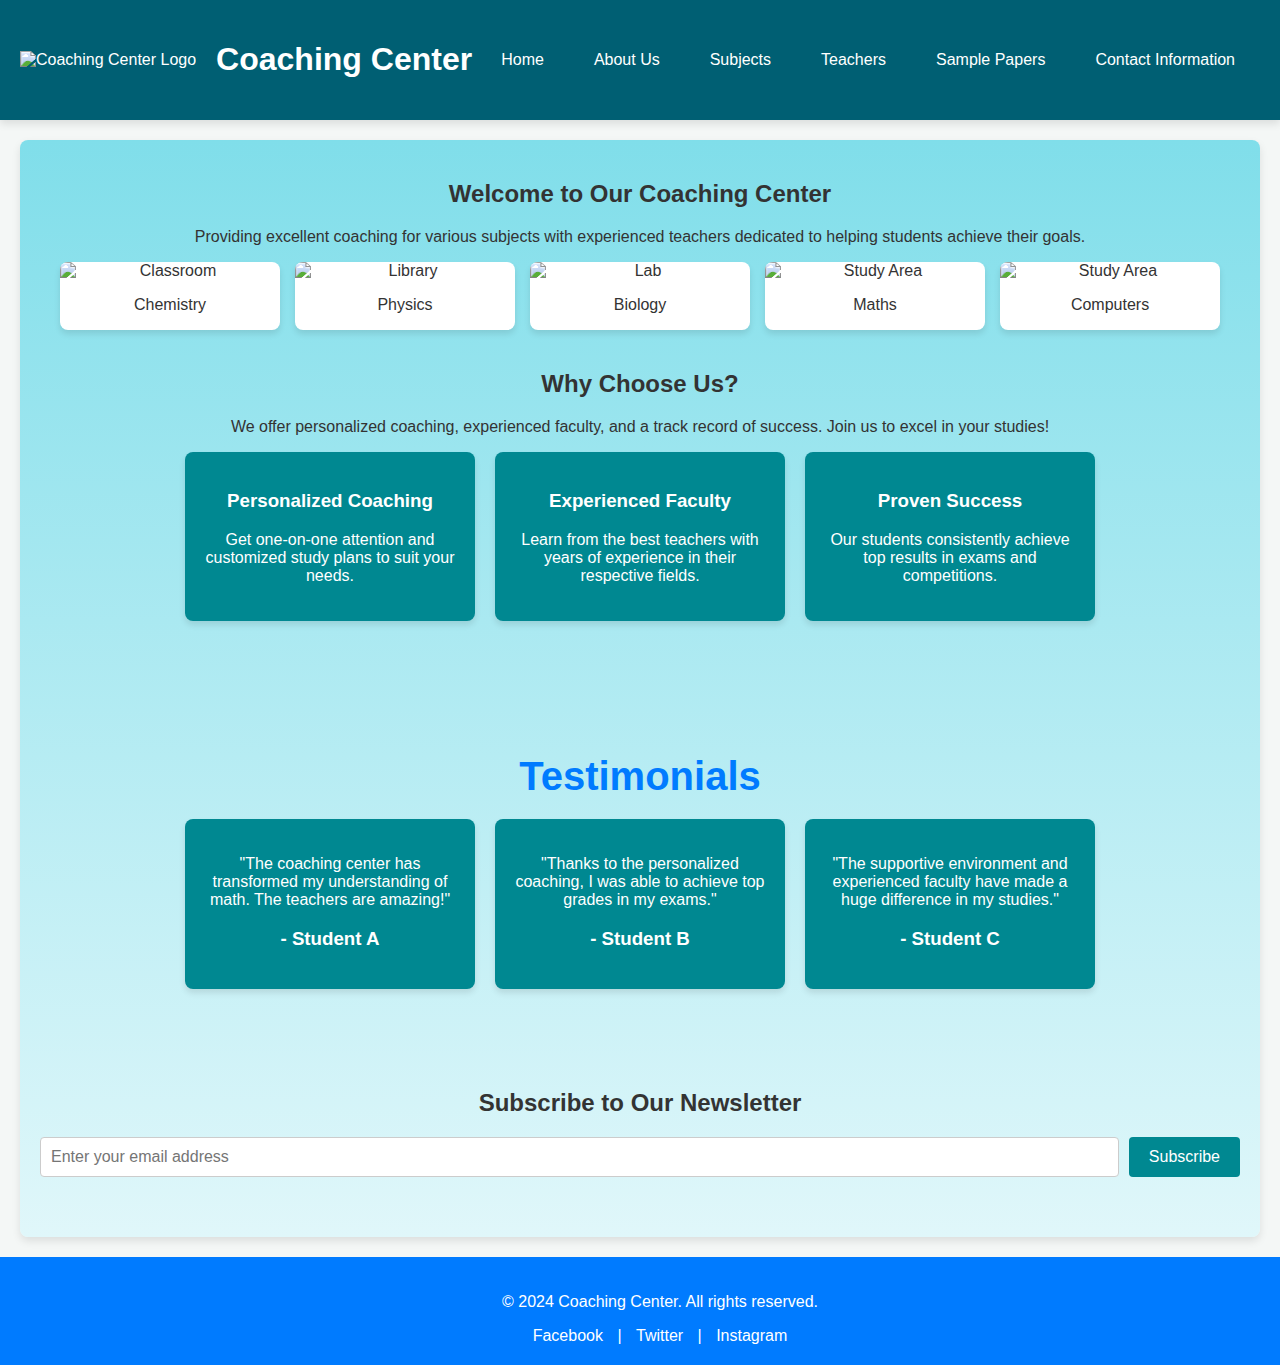
==== index.html @ 5ce4537a "code change added" ====
<!DOCTYPE html>
<html lang="en">
<head>
    <meta charset="UTF-8">
    <meta name="viewport" content="width=device-width, initial-scale=1.0">
    <title>Coaching Center</title>
    <link rel="stylesheet" href="styles.css">
</head>
<body>
    <header>
        <div class="logo">
            <img src="images/logo.png" alt="Coaching Center Logo">
        </div>
        <div class="title">
            <h1>Coaching Center</h1>
        </div>
        <nav>
            <ul class="main-menu">
                <li><a href="index.html">Home</a></li>
                <li><a href="about.html">About Us</a></li>
                <li class="submenu"><a href="subjects.html">Subjects</a></li>
                <li class="submenu">
                    <a href="teachers.html">Teachers</a>
                    <ul>
                        <li><a href="teacher-soma.html">Soma</a></li>
                        <li><a href="teacher-purnendu.html">Purnendu</a></li>
                    </ul>
                </li>
                <li><a href="sample-papers.html">Sample Papers</a></li>
                <li><a href="contact.html">Contact Information</a></li>
            </ul>
        </nav>
    </header>
    <main>
         <section class="hero">
            <h2>Welcome to Our Coaching Center</h2>
            <p>Providing excellent coaching for various subjects with experienced teachers dedicated to helping students achieve their goals.</p>
            <div class="image-gallery">
                <div class="gallery-item">
                    <img src="images/chemistry.jpg" alt="Classroom">
                     <p>Chemistry</p>
                </div>
                <div class="gallery-item">
                    <img src="images/physics.jpg" alt="Library">
                     <p>Physics</p>
                </div>
                <div class="gallery-item">
                    <img src="images/bio.jpg" alt="Lab">
                    <p>Biology</p>
                </div>
                <div class="gallery-item">
                    <img src="images/maths.jpg" alt="Study Area">
                     <p>Maths</p>
                </div>
				<div class="gallery-item">
                    <img src="images/maths.jpg" alt="Study Area">
                     <p>Computers</p>
                </div>
            </div>
        </section>
        <section class="content">
            <h2>Why Choose Us?</h2>
            <p>We offer personalized coaching, experienced faculty, and a track record of success. Join us to excel in your studies!</p>
            <div class="cards">
                <div class="card">
                    <h3>Personalized Coaching</h3>
                    <p>Get one-on-one attention and customized study plans to suit your needs.</p>
                </div>
                <div class="card">
                    <h3>Experienced Faculty</h3>
                    <p>Learn from the best teachers with years of experience in their respective fields.</p>
                </div>
                <div class="card">
                    <h3>Proven Success</h3>
                    <p>Our students consistently achieve top results in exams and competitions.</p>
                </div>
            </div>
        </section>
        <section class="testimonials">
            <h2>Testimonials</h2>
            <div class="testimonial-cards">
                <div class="testimonial-card">
                    <p>"The coaching center has transformed my understanding of math. The teachers are amazing!"</p>
                    <h3>- Student A</h3>
                </div>
                <div class="testimonial-card">
                    <p>"Thanks to the personalized coaching, I was able to achieve top grades in my exams."</p>
                    <h3>- Student B</h3>
                </div>
                <div class="testimonial-card">
                    <p>"The supportive environment and experienced faculty have made a huge difference in my studies."</p>
                    <h3>- Student C</h3>
                </div>
            </div>
        </section>
       

 <section class="newsletter">
            <h2>Subscribe to Our Newsletter</h2>
            <form>
                <input type="email" placeholder="Enter your email address" required>
                <button type="submit">Subscribe</button>
            </form>
        </section>

    </main>
    <footer>
        <p>&copy; 2024 Coaching Center. All rights reserved.</p>
        <div class="social-media">
            <a href="https://www.Facebook.com" target="_blank">Facebook</a> |
            <a href="#" target="_blank">Twitter</a> |
            <a href="#" target="_blank">Instagram</a>
        </div>
    </footer>
    <script src="script.js"></script>
</body>
</html>
---- styles.css ----
/* General Styles */
body {
    font-family: 'Montserrat', sans-serif;
    margin: 0;
    padding: 0;
    display: flex;
    flex-direction: column;
    min-height: 100vh;
    background: #f4f7f6; /* Light Grayish Background */
    color: #333;
}

header {
    display: flex;
    justify-content: space-between;
    align-items: center;
    background-color: #005f73; /* Deep Teal */
    color: #ffffff;
    padding: 20px;
    box-shadow: 0 4px 8px rgba(0, 0, 0, 0.1);
    animation: slideInFromTop 0.5s ease-out;
}

.logo img {
    height: 50px;
}

.title {
    flex: 1;
    text-align: left;
    padding-left: 20px;
}

nav ul {
    list-style-type: none;
    padding: 0;
    margin: 0;
    display: flex;
    transition: transform 0.3s ease;
}

    nav ul li {
        position: relative;
        padding: 10px 15px;
    }

        nav ul li a {
            color: #ffffff;
            text-decoration: none;
            display: block;
            padding: 10px;
            border-radius: 8px;
            transition: background-color 0.3s, transform 0.3s;
            animation: fadeInFromLeft 0.5s ease-out;
        }

            nav ul li a:hover {
                background-color: #008891; /* Bright Teal */
                transform: scale(1.05);
            }

        nav ul li ul {
            display: none;
            position: absolute;
            left: 0;
            top: 100%;
            background-color: #005f73; /* Deep Teal */
            padding: 0;
            opacity: 0;
            transition: opacity 0.3s ease;
        }

        nav ul li:hover ul {
            display: block;
            opacity: 1;
        }

        nav ul li ul li {
            width: 200px;
            border-top: 1px solid #008891; /* Bright Teal */
        }

@media (max-width: 768px) {
    nav ul {
        flex-direction: column;
        align-items: flex-start;
    }
}

main {
    flex: 1;
    padding: 20px;
    background: linear-gradient(to top, #e0f7fa 0%, #80deea 100%); /* Light Teal Gradient */
    box-shadow: 0 4px 8px rgba(0, 0, 0, 0.1);
    margin: 20px;
    border-radius: 8px;
    animation: fadeIn 1s ease-out;
}

/* Hero Section */
.hero {
    text-align: center;
    margin-bottom: 40px;
    animation: fadeInFromBottom 1s ease-out;
}

.image-gallery {
    display: flex;
    flex-wrap: wrap;
    justify-content: center;
    gap: 15px;
}

.gallery-item {
    background-color: #ffffff;
    border-radius: 8px;
    overflow: hidden;
    width: 220px;
    box-shadow: 0 4px 6px rgba(0, 0, 0, 0.1);
    text-align: center;
    transition: transform 0.3s ease, box-shadow 0.3s ease;
    animation: fadeInFromBottom 1s ease-out;
}

    .gallery-item:hover {
        transform: scale(1.05);
        box-shadow: 0 6px 12px rgba(0, 0, 0, 0.2);
    }

    .gallery-item img {
        width: 100%;
        height: auto;
        display: block;
    }

.content, .testimonials, .newsletter {
    text-align: center;
    margin-bottom: 40px;
    animation: fadeIn 1s ease-out;
}

.cards, .testimonial-cards {
    display: flex;
    justify-content: center;
    gap: 20px;
    flex-wrap: wrap;
}

.card, .testimonial-card {
    background-color: #008891; /* Bright Teal */
    padding: 20px;
    border-radius: 8px;
    width: 250px;
    box-shadow: 0 4px 6px rgba(0, 0, 0, 0.1);
    margin-bottom: 20px;
    transition: transform 0.3s ease, box-shadow 0.3s ease;
    color: #ffffff;
    animation: fadeInFromBottom 1s ease-out;
}

    .card:hover, .testimonial-card:hover {
        transform: scale(1.05);
        box-shadow: 0 6px 12px rgba(0, 0, 0, 0.2);
    }

.newsletter form {
    display: flex;
    justify-content: center;
    gap: 10px;
}

.newsletter input[type="email"] {
    padding: 10px;
    font-size: 1em;
    border: 1px solid #ccc;
    border-radius: 4px;
    flex: 1;
    transition: border-color 0.3s ease;
}

    .newsletter input[type="email"]:focus {
        border-color: #008891; /* Bright Teal */
    }

.newsletter button {
    padding: 10px 20px;
    font-size: 1em;
    border: none;
    border-radius: 4px;
    background-color: #008891; /* Bright Teal */
    color: white;
    cursor: pointer;
    transition: background-color 0.3s, transform 0.3s;
}

    .newsletter button:hover {
        background-color: #005f73; /* Deep Teal */
        transform: scale(1.05);
    }

footer {
    background-color: #005f73; /* Deep Teal */
    color: #ffffff;
    text-align: center;
    padding: 10px;
    position: relative;
    bottom: 0;
    width: 100%;
    animation: slideInFromBottom 0.5s ease-out;
}

.social-media {
    margin-top: 10px;
}

    .social-media a {
        color: #ffffff;
        text-decoration: none;
        margin: 0 10px;
        transition: color 0.3s;
    }

        .social-media a:hover {
            color: #008891; /* Bright Teal */
        }

/* Subjects Intro Section */
.subjects-intro {
    text-align: center;
    margin-bottom: 40px;
}

    .subjects-intro h2 {
        font-size: 2.5em;
        color: #007bff;
        margin-bottom: 20px;
    }

    .subjects-intro p {
        font-size: 1.2em;
        max-width: 800px;
        margin: 0 auto;
    }

/* Subjects Intro Section */
.subjects-intro {
    text-align: center;
    margin-bottom: 40px;
}

    .subjects-intro h2 {
        font-size: 2.5em;
        color: #007bff;
        margin-bottom: 20px;
    }

    .subjects-intro p {
        font-size: 1.2em;
        max-width: 800px;
        margin: 0 auto;
    }

/* Subject Cards */
.subjects-list {
    display: flex;
    flex-wrap: wrap;
    justify-content: space-around;
    gap: 20px;
    margin-bottom: 40px;
}

.subject-card {
    background-color: #ffffff;
    padding: 20px;
    border-radius: 8px;
    box-shadow: 0 4px 8px rgba(0, 0, 0, 0.1);
    max-width: 300px;
    text-align: center;
    transition: transform 0.3s, box-shadow 0.3s;
}

    .subject-card a {
        text-decoration: none;
        color: inherit;
    }

    .subject-card img {
        width: 100%;
        height: auto;
        border-radius: 8px;
        margin-bottom: 15px;
    }

    .subject-card h3 {
        color: #007bff;
        font-size: 1.5em;
        margin-bottom: 10px;
    }

    .subject-card p {
        font-size: 1em;
        color: #555;
    }

    .subject-card:hover {
        transform: translateY(-5px);
        box-shadow: 0 6px 12px rgba(0, 0, 0, 0.2);
    }

/* Subject Details Section */
.subject-details {
    padding: 40px;
    background-color: #ffffff;
    border-radius: 8px;
    box-shadow: 0 4px 8px rgba(0, 0, 0, 0.1);
}

    .subject-details h2 {
        font-size: 2.5em;
        margin-bottom: 20px;
        text-align: center;
        color: #007bff;
    }

.detail-card {
    background-color: #f8f9fa;
    padding: 20px;
    border-radius: 8px;
    box-shadow: 0 4px 8px rgba(0, 0, 0, 0.1);
    margin-bottom: 20px;
}

    .detail-card h3 {
        font-size: 1.8em;
        color: #007bff;
        margin-bottom: 10px;
    }

    .detail-card p {
        font-size: 1.1em;
        color: #555;
    }
/* Video Section */
.video-section {
    text-align: center;
    margin-bottom: 40px;
}

    .video-section h2 {
        font-size: 2.5em;
        color: #007bff;
        margin-bottom: 20px;
    }

.video-container {
    display: flex;
    flex-wrap: wrap;
    justify-content: space-around;
    gap: 20px;
}

.video-card {
    background-color: #ffffff;
    padding: 20px;
    border-radius: 8px;
    box-shadow: 0 4px 8px rgba(0, 0, 0, 0.1);
    max-width: 350px;
    text-align: center;
}

    .video-card iframe {
        width: 100%;
        height: 200px;
        border-radius: 8px;
        margin-bottom: 15px;
    }

    .video-card h3 {
        font-size: 1.5em;
        color: #007bff;
        margin-bottom: 10px;
    }

    .video-card p {
        font-size: 1em;
    }


/* Footer Styles */
footer {
    background-color: #007bff;
    color: #fff;
    text-align: center;
    padding: 20px;
    position: relative;
    bottom: 0;
    width: 100%;
}



/* Teacher Profile Styles */
.teacher-profile {
    display: flex;
    align-items: center;
    margin: 20px auto;
    max-width: 900px;
    animation: fadeInFromBottom 1s ease-out;
}

.teacher-photo img {
    border-radius: 50%;
    height: 200px;
    width: 200px;
    object-fit: cover;
    margin-right: 20px;
    transition: transform 0.3s ease;
}

    .teacher-photo img:hover {
        transform: scale(1.1);
    }

.teacher-details {
    max-width: 600px;
}

    .teacher-details h2 {
        color: #333;
    }

    .teacher-details p {
        margin: 10px 0;
    }

    .teacher-details h3 {
        margin-top: 20px;
        color: #333;
    }

.teachers-overview {
    text-align: center;
    margin-bottom: 40px;
}

    .teachers-overview h2 {
        font-size: 2.5em;
        color: #007bff;
        margin-bottom: 20px;
    }

    .teachers-overview p {
        font-size: 1.2em;
        margin-bottom: 30px;
    }

.teacher-list {
    display: flex;
    flex-wrap: wrap;
    gap: 20px;
    justify-content: center;
}

.teacher-card {
    background-color: #fff;
    border-radius: 8px;
    box-shadow: 0 4px 8px rgba(0, 0, 0, 0.1);
    width: 250px;
    overflow: hidden;
    text-align: center;
}

    .teacher-card img {
        width: 100%;
        height: 200px;
        object-fit: cover;
    }

.teacher-info {
    padding: 15px;
}

    .teacher-info h3 {
        font-size: 1.5em;
        color: #007bff;
        margin-bottom: 10px;
    }

    .teacher-info p {
        font-size: 1em;
    }

    .teacher-info a {
        text-decoration: none;
        color: #007bff;
    }

        .teacher-info a:hover {
            text-decoration: underline;
        }



/* Events Section */
.events {
    padding: 20px;
    background-color: #f4f7f6; /* Light Grayish Background */
    text-align: center;
}

    .events h2 {
        color: #005f73; /* Deep Teal */
        margin-bottom: 20px;
    }

.event {
    background-color: #ffffff;
    border-radius: 8px;
    box-shadow: 0 2px 5px rgba(0, 0, 0, 0.1);
    margin: 10px auto;
    padding: 15px;
    max-width: 800px;
    text-align: left;
    transition: background-color 0.3s ease, transform 0.3s ease;
    animation: fadeInFromBottom 1s ease-out;
}

    .event:hover {
        background-color: #e0f7fa; /* Light Teal */
        transform: scale(1.02);
    }

    .event h3 {
        color: #005f73; /* Deep Teal */
        margin-top: 0;
    }

    .event p {
        margin: 5px 0;
    }

/* Animations */
@keyframes fadeIn {
    from {
        opacity: 0;
        transform: translateY(10px);
    }

    to {
        opacity: 1;
        transform: translateY(0);
    }
}

@keyframes fadeInFromBottom {
    from {
        opacity: 0;
        transform: translateY(20px);
    }

    to {
        opacity: 1;
        transform: translateY(0);
    }
}

@keyframes slideInFromTop {
    from {
        transform: translateY(-20px);
        opacity: 0;
    }

    to {
        transform: translateY(0);
        opacity: 1;
    }
}

@keyframes slideInFromBottom {
    from {
        transform: translateY(20px);
        opacity: 0;
    }

    to {
        transform: translateY(0);
        opacity: 1;
    }
}
/* General Styles for Contact Page */
.contact-header {
    background: linear-gradient(to right, #007adf, #00ecbc);
    color: #fff;
    text-align: center;
    padding: 40px 20px;
    border-radius: 0 0 30px 30px;
}

    .contact-header h1 {
        font-size: 2.5em;
        margin: 0;
    }

    .contact-header p {
        font-size: 1.2em;
        margin-top: 10px;
    }

.contact-content {
    display: flex;
    flex-wrap: wrap;
    justify-content: center;
    gap: 20px;
    padding: 20px;
}

.contact-form, .contact-info {
    background-color: #ffffff;
    border-radius: 10px;
    box-shadow: 0 4px 8px rgba(0, 0, 0, 0.1);
    padding: 20px;
    max-width: 600px;
    width: 100%;
}

    .contact-form h2, .contact-info h2 {
        color: #007adf;
        margin-top: 0;
    }

    .contact-form label {
        display: block;
        margin: 10px 0 5px;
        font-weight: bold;
    }

    .contact-form input, .contact-form textarea {
        width: calc(100% - 20px);
        padding: 10px;
        margin-bottom: 15px;
        border: 1px solid #ccc;
        border-radius: 5px;
    }

    .contact-form button {
        padding: 10px 20px;
        border: none;
        border-radius: 5px;
        background-color: #007adf;
        color: white;
        font-size: 1em;
        cursor: pointer;
        transition: background-color 0.3s, transform 0.3s;
    }

        .contact-form button:hover {
            background-color: #005f73;
            transform: scale(1.05);
        }

    .contact-info p {
        margin: 10px 0;
    }

    .contact-info a {
        color: #007adf;
        text-decoration: none;
    }

        .contact-info a:hover {
            text-decoration: underline;
        }

.social-links a {
    color: #007adf;
    text-decoration: none;
    margin: 0 10px;
}

    .social-links a:hover {
        text-decoration: underline;
    }

/* Responsive Design */
@media (max-width: 768px) {
    .contact-content {
        flex-direction: column;
        align-items: center;
    }

    .contact-form, .contact-info {
        width: 90%;
    }
}
/* Map Section */
.map {
    text-align: center;
    margin: 40px auto;
    padding: 20px;
    background-color: #f4f4f4;
    border-radius: 8px;
    box-shadow: 0 4px 8px rgba(0, 0, 0, 0.1);
}

    .map h2 {
        font-size: 2em;
        color: #005f73;
        margin-bottom: 20px;
    }

    .map iframe {
        border: none;
        border-radius: 8px;
        box-shadow: 0 4px 8px rgba(0, 0, 0, 0.1);
        max-width: 100%;
        height: auto;
    }

@media (max-width: 768px) {
    .map {
        padding: 10px;
    }

        .map h2 {
            font-size: 1.5em;
        }

        .map iframe {
            height: 300px;
        }
}

/* About Intro Section */
.about-intro {
    text-align: center;
    margin-bottom: 40px;
}

    .about-intro h2 {
        font-size: 2.5em;
        color: #007bff; /* Matching header color */
        margin-bottom: 20px;
    }

    .about-intro p {
        font-size: 1.2em;
        max-width: 800px;
        margin: 0 auto 20px;
    }

    .about-intro img {
        width: 100%;
        max-width: 600px;
        border-radius: 8px;
        box-shadow: 0 4px 8px rgba(0, 0, 0, 0.2);
    }

/* Container for sections */
.container {
    background-color: #ffffff; /* Clean white background */
    padding: 20px;
    border-radius: 8px;
    box-shadow: 0 4px 8px rgba(0, 0, 0, 0.1);
    margin-bottom: 40px;
}

/* Our Mission Section */
.our-mission {
    background: linear-gradient(to right, #007bff, #00bcd4); /* Gradient for impact */
    color: #fff;
    padding: 40px;
    text-align: center;
    border-radius: 8px;
}

    .our-mission h2 {
        font-size: 2.5em;
        margin-bottom: 20px;
    }

/* Our Core Values Section */
.our-values {
    background-color: #f1f1f1; /* Light gray background for contrast */
    padding: 40px;
}

    .our-values h2 {
        font-size: 2.5em;
        margin-bottom: 20px;
        text-align: center;
        color: #007bff;
    }

.values {
    display: flex;
    flex-wrap: wrap;
    justify-content: space-around;
    gap: 20px;
}

.value {
    background-color: #ffffff; /* White cards for values */
    padding: 20px;
    border-radius: 8px;
    box-shadow: 0 4px 8px rgba(0, 0, 0, 0.1);
    flex: 1;
    max-width: 220px;
    text-align: center;
}

    .value h3 {
        color: #007bff; /* Consistent color for section headings */
    }

/* Our Team Section */
.our-team {
    padding: 40px;
}

.team-member {
    display: flex;
    align-items: center;
    margin-bottom: 20px;
    background-color: #ffffff;
    padding: 20px;
    border-radius: 8px;
    box-shadow: 0 4px 8px rgba(0, 0, 0, 0.1);
}

    .team-member img {
        width: 120px;
        height: 120px;
        border-radius: 50%;
        object-fit: cover;
        margin-right: 20px;
    }

.team-info h3 {
    margin: 0;
    color: #007bff;
}

.team-info p {
    margin: 5px 0;
}

/* History Section */
.history {
    background-color: #ffffff;
    padding: 40px;
    border-radius: 8px;
    box-shadow: 0 4px 8px rgba(0, 0, 0, 0.1);
}

    .history h2 {
        font-size: 2.5em;
        margin-bottom: 20px;
        text-align: center;
        color: #007bff;
    }

    .history p {
        font-size: 1.2em;
        line-height: 1.6;
    }

/* Achievements Section */
.achievements {
    padding: 40px;
}

    .achievements h2 {
        font-size: 2.5em;
        margin-bottom: 20px;
        text-align: center;
        color: #007bff;
    }

    .achievements ul {
        list-style: none;
        padding: 0;
        margin: 0;
        font-size: 1.2em;
    }

    .achievements li {
        margin-bottom: 10px;
        position: relative;
        padding-left: 25px;
    }

        .achievements li::before {
            content: '✔'; /* Checkmark symbol for achievements */
            position: absolute;
            left: 0;
            color: #28a745; /* Green checkmark */
        }

/* Testimonials Section */
.testimonials {
    /* background-color: #f1f1f1;*/
    padding: 40px;
}

    .testimonials h2 {
        font-size: 2.5em;
        margin-bottom: 20px;
        text-align: center;
        color: #007bff;
    }

.testimonial {
    background-color: #ffffff;
    padding: 20px;
    border-radius: 8px;
    box-shadow: 0 4px 8px rgba(0, 0, 0, 0.1);
    margin-bottom: 20px;
}

    .testimonial cite {
        display: block;
        margin-top: 10px;
        font-style: italic;
        color: #6c757d; /* Subtle gray for citations */
    }

/* Modal Styles */
.modal {
    display: none;
    position: fixed;
    z-index: 1;
    left: 0;
    top: 0;
    width: 100%;
    height: 100%;
    overflow: auto;
    background-color: rgb(0,0,0);
    background-color: rgba(0,0,0,0.4);
    padding-top: 60px;
}

.modal-content {
    background-color: #fefefe;
    margin: 5% auto;
    padding: 20px;
    border: 1px solid #888;
    width: 80%;
}

.close {
    color: #aaa;
    float: right;
    font-size: 28px;
    font-weight: bold;
}

    .close:hover,
    .close:focus {
        color: black;
        text-decoration: none;
        cursor: pointer;
    }
/* Styles for the sample papers page */
.sample-papers-grid {
    display: flex;
    flex-wrap: wrap;
    gap: 20px;
    justify-content: center;
}

.sample-paper-card {
    background: #fff;
    box-shadow: 0 0 10px rgba(0, 0, 0, 0.1);
    border-radius: 10px;
    overflow: hidden;
    width: 200px;
    transition: transform 0.3s;
    padding: 10px;
}

    .sample-paper-card img {
        width: 100%;
        height: 150px;
        object-fit: cover;
    }

    .sample-paper-card h3 {
        margin: 10px 0;
        font-size: 1.2em;
    }

    .sample-paper-card a {
        text-decoration: none;
        color: #333;
    }

    .sample-paper-card:hover {
        transform: scale(1.05);
    }

        .sample-paper-card:hover h3 {
            color: #1a73e8;
        }

.description, .details {
    font-size: 0.9em;
    color: #555;
}

.description {
    margin-top: 10px;
    margin-bottom: 5px;
}

.details {
    margin-bottom: 10px;
    font-style: italic;
}
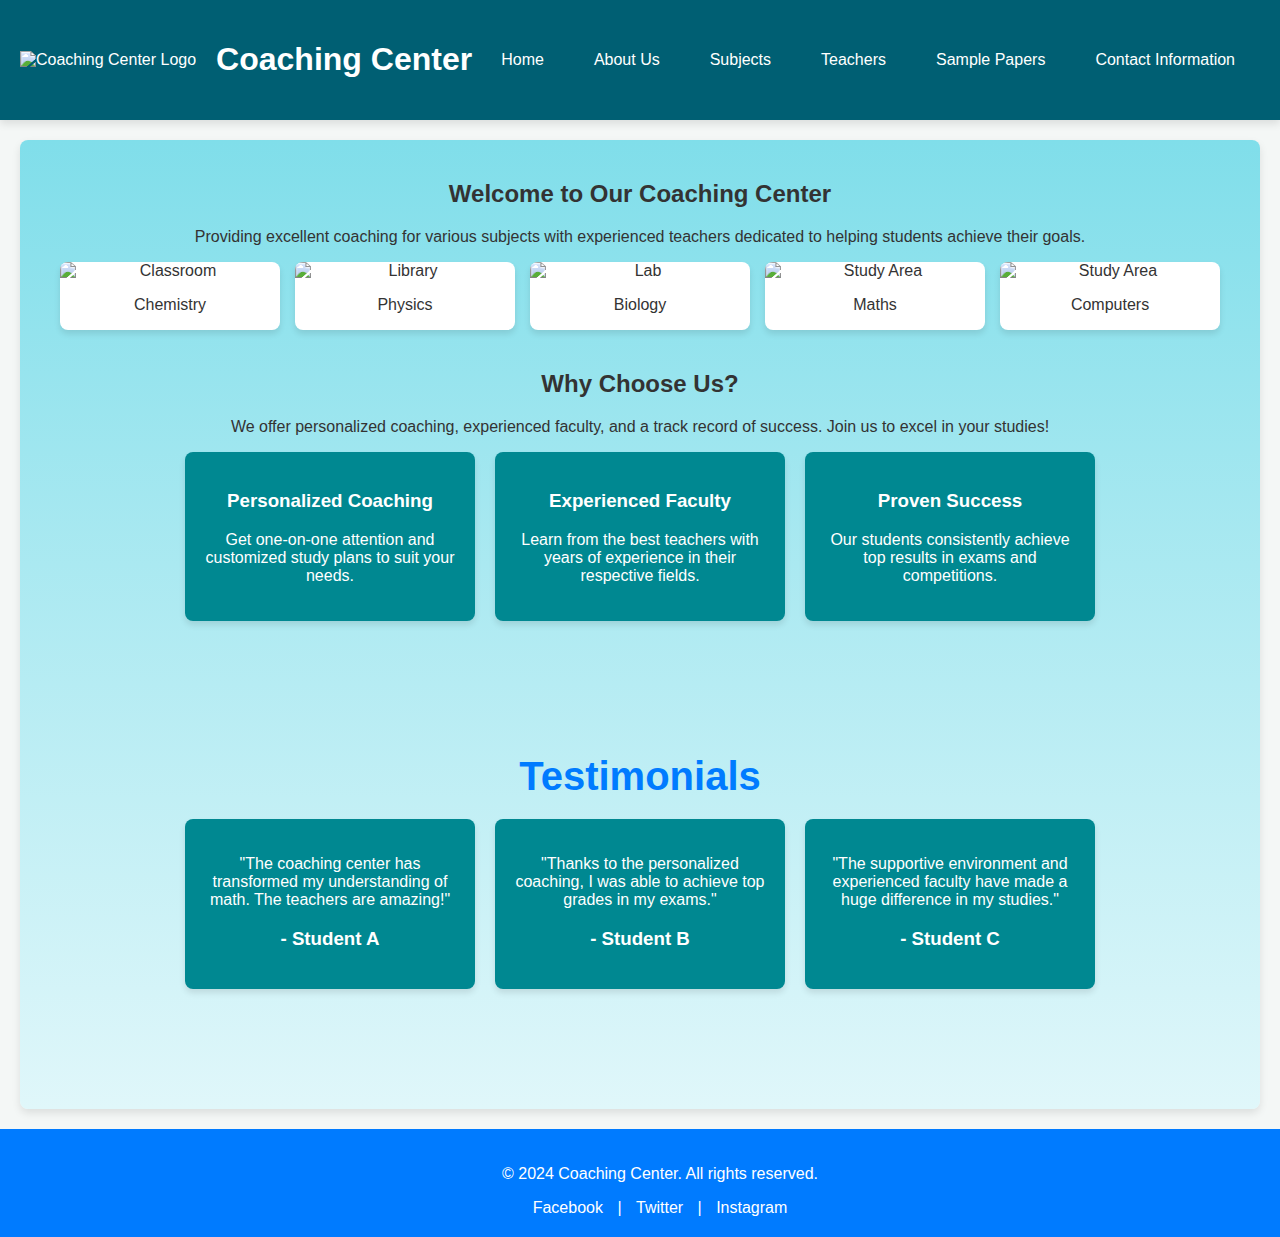
==== commit 1fcc2af9: "added codes" ====
--- a/index.html
+++ b/index.html
@@ -95,13 +95,13 @@
         </section>
        
 
- <section class="newsletter">
+ <!--<section class="newsletter">
             <h2>Subscribe to Our Newsletter</h2>
             <form>
                 <input type="email" placeholder="Enter your email address" required>
                 <button type="submit">Subscribe</button>
             </form>
-        </section>
+        </section>-->
 
     </main>
     <footer>
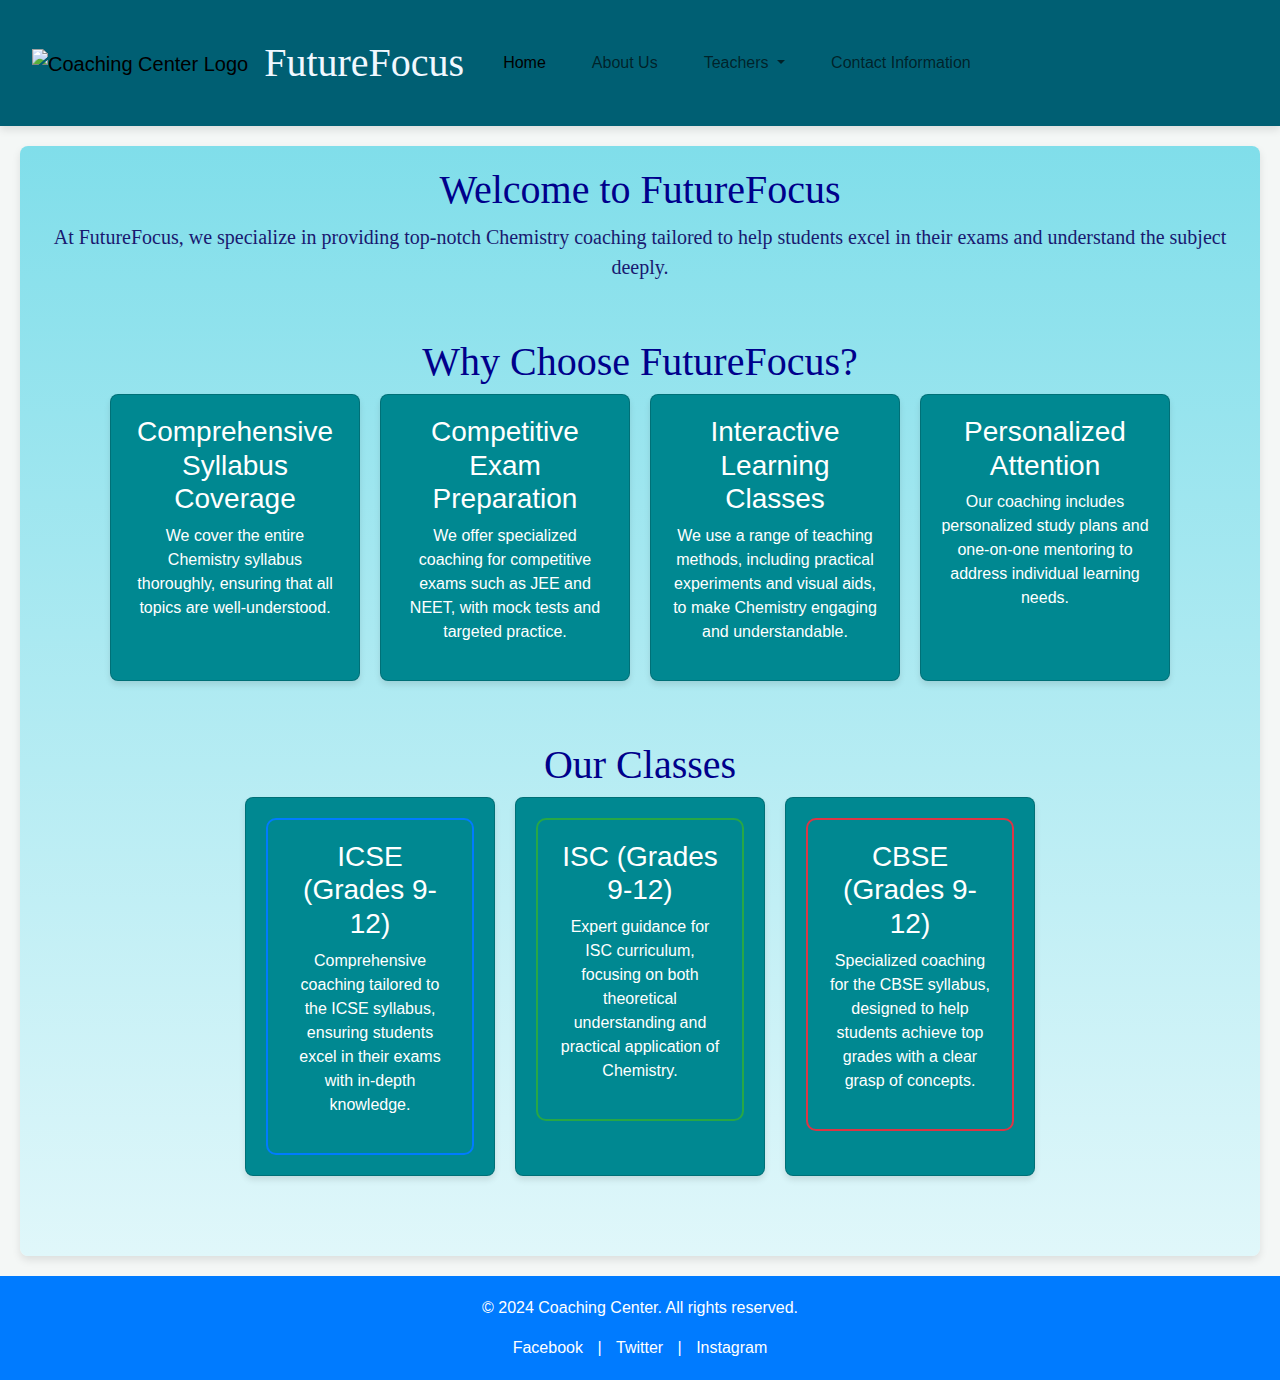
==== commit c6cc31ba: "modified" ====
--- a/index.html
+++ b/index.html
@@ -3,115 +3,173 @@
 <head>
     <meta charset="UTF-8">
     <meta name="viewport" content="width=device-width, initial-scale=1.0">
-    <title>Coaching Center</title>
+    <title>FutureFocus</title>
+    <!-- Bootstrap CSS -->
+    <link href="https://cdn.jsdelivr.net/npm/bootstrap@5.3.0/dist/css/bootstrap.min.css" rel="stylesheet">
     <link rel="stylesheet" href="styles.css">
 </head>
 <body>
     <header>
-        <div class="logo">
-            <img src="images/logo.png" alt="Coaching Center Logo">
-        </div>
-        <div class="title">
-            <h1>Coaching Center</h1>
-        </div>
-        <nav>
-            <ul class="main-menu">
-                <li><a href="index.html">Home</a></li>
-                <li><a href="about.html">About Us</a></li>
-                <li class="submenu"><a href="subjects.html">Subjects</a></li>
-                <li class="submenu">
-                    <a href="teachers.html">Teachers</a>
-                    <ul>
-                        <li><a href="teacher-soma.html">Soma</a></li>
-                        <li><a href="teacher-purnendu.html">Purnendu</a></li>
+        <!-- Bootstrap Navigation Menu -->
+        <nav class="navbar navbar-expand-lg">
+            <div class="container-fluid">
+                <a class="navbar-brand" href="#">
+                    <img src="images/logo.png" alt="Coaching Center Logo" style="height: 40px;">
+                </a>
+                <a class="navbar-brand" href="#" style="font-family:Cambria; font-size:40px; color:aliceblue">FutureFocus</a>
+                <button class="navbar-toggler" type="button" data-bs-toggle="collapse" data-bs-target="#navbarNav" aria-controls="navbarNav" aria-expanded="false" aria-label="Toggle navigation">
+                    <span class="navbar-toggler-icon"></span>
+                </button>
+                <div class="collapse navbar-collapse" id="navbarNav">
+                    <ul class="navbar-nav ms-auto">
+                        <li class="nav-item">
+                            <a class="nav-link active" aria-current="page" href="index.html">Home</a>
+                        </li>
+                        <li class="nav-item">
+                            <a class="nav-link" href="about.html">About Us</a>
+                        </li>
+                        <!--<li class="nav-item dropdown">
+                            <a class="nav-link dropdown-toggle" href="subjects.html" id="navbarDropdown" role="button" data-bs-toggle="dropdown" aria-expanded="false">
+                                Subjects
+                            </a>
+                            <ul class="dropdown-menu" aria-labelledby="navbarDropdown">
+                                <li><a class="dropdown-item" href="subjects.html">Chemistry</a></li>-->
+                                <!--<li><a class="dropdown-item" href="physics.html">Physics</a></li>
+                                <li><a class="dropdown-item" href="biology.html">Biology</a></li>
+                                <li><a class="dropdown-item" href="maths.html">Maths</a></li>
+                                <li><a class="dropdown-item" href="computers.html">Computers</a></li>-->
+                            <!--</ul>
+                        </li>-->
+                        <li class="nav-item dropdown">
+                            <a class="nav-link dropdown-toggle" href="#" id="teachersDropdown" role="button" data-bs-toggle="dropdown" aria-expanded="false">
+                                Teachers
+                            </a>
+                            <ul class="dropdown-menu" aria-labelledby="teachersDropdown">
+                                <!--<li><a class="dropdown-item" href="teacher-soma.html">Soma</a></li>-->
+                                <li><a class="dropdown-item" href="teacherpurnendu.html">Purnendu</a></li>
+                            </ul>
+                        </li>
+                        <!--<li class="nav-item">
+                            <a class="nav-link" href="sample-papers.html">Sample Papers</a>
+                        </li>-->
+                        <li class="nav-item">
+                            <a class="nav-link" href="contact.html">Contact Information</a>
+                        </li>
                     </ul>
-                </li>
-                <li><a href="sample-papers.html">Sample Papers</a></li>
-                <li><a href="contact.html">Contact Information</a></li>
-            </ul>
+                </div>
+            </div>
         </nav>
     </header>
     <main>
-         <section class="hero">
-            <h2>Welcome to Our Coaching Center</h2>
-            <p>Providing excellent coaching for various subjects with experienced teachers dedicated to helping students achieve their goals.</p>
+        <section class="hero">
+            <h2 style="font-family:Cambria; font-size:40px; color:darkblue">Welcome to FutureFocus</h2>
+            <p style="font-family:Cambria; font-size:20px; color:midnightblue">At FutureFocus, we specialize in providing top-notch Chemistry coaching tailored to help students excel in their exams and understand the subject deeply.</p>
             <div class="image-gallery">
                 <div class="gallery-item">
-                    <img src="images/chemistry.jpg" alt="Classroom">
-                     <p>Chemistry</p>
+                    <img src="images/chemistry3.webp" alt="">
+                    <!--<p>Chemistry</p>-->
                 </div>
                 <div class="gallery-item">
-                    <img src="images/physics.jpg" alt="Library">
-                     <p>Physics</p>
+                    <img src="images/functionalgroup.avif" alt="">
+                    <!--<p>Physics</p>-->
                 </div>
                 <div class="gallery-item">
-                    <img src="images/bio.jpg" alt="Lab">
-                    <p>Biology</p>
+                    <img src="images/chemistry2.jpg" alt="">
+                    <!--<p>Biology</p>-->
                 </div>
                 <div class="gallery-item">
-                    <img src="images/maths.jpg" alt="Study Area">
-                     <p>Maths</p>
+                    <img src="images/nomenclature.jpg" alt="">
+                    <!--<p>Maths</p>-->
                 </div>
-				<div class="gallery-item">
-                    <img src="images/maths.jpg" alt="Study Area">
-                     <p>Computers</p>
+                <div class="gallery-item">
+                    <img src="images/organic.webp" alt="">
+                    <!--<p>Computers</p>-->
                 </div>
             </div>
         </section>
         <section class="content">
-            <h2>Why Choose Us?</h2>
-            <p>We offer personalized coaching, experienced faculty, and a track record of success. Join us to excel in your studies!</p>
+            <h2 style="font-family:Cambria; font-size:40px; color:darkblue">Why Choose FutureFocus?</h2>
+            <!--<p>We offer personalized coaching, experienced faculty, and a track record of success. Join us to excel in your studies!</p>-->
             <div class="cards">
                 <div class="card">
-                    <h3>Personalized Coaching</h3>
-                    <p>Get one-on-one attention and customized study plans to suit your needs.</p>
+                    <h3 class="decorative-heading">Comprehensive Syllabus Coverage</h3>
+                    <p>We cover the entire Chemistry syllabus thoroughly, ensuring that all topics are well-understood.</p>
                 </div>
                 <div class="card">
-                    <h3>Experienced Faculty</h3>
-                    <p>Learn from the best teachers with years of experience in their respective fields.</p>
+                    <h3 class="decorative-heading">Competitive Exam Preparation</h3>
+                    <p>We offer specialized coaching for competitive exams such as JEE and NEET, with mock tests and targeted practice.</p>
                 </div>
                 <div class="card">
-                    <h3>Proven Success</h3>
-                    <p>Our students consistently achieve top results in exams and competitions.</p>
+                    <h3 class="decorative-heading">Interactive Learning Classes</h3>
+                    <p>We use a range of teaching methods, including practical experiments and visual aids, to make Chemistry engaging and understandable.</p>
+                </div>
+                <div class="card">
+                    <h3 class="decorative-heading">Personalized Attention</h3>
+                    <p>Our coaching includes personalized study plans and one-on-one mentoring to address individual learning needs.</p>
                 </div>
             </div>
         </section>
-        <section class="testimonials">
-            <h2>Testimonials</h2>
-            <div class="testimonial-cards">
-                <div class="testimonial-card">
-                    <p>"The coaching center has transformed my understanding of math. The teachers are amazing!"</p>
-                    <h3>- Student A</h3>
+        <!--<section class="testimonials">
+        <h2 style="font-family:Cambria; font-size:40px; color:darkblue">Testimonials</h2>
+        <div class="testimonial-cards">
+            <div class="testimonial-card">
+                <p>"The FutureFocus has transformed my understanding of math. The teachers are amazing!"</p>-->
+        <!--<h3>- Student A</h3>-->
+        <!--</div>
+    <div class="testimonial-card">
+        <p>"Thanks to the personalized coaching, I was able to achieve top grades in my exams."</p>-->
+        <!--<h3>- Student B</h3>-->
+        <!--</div>
+    <div class="testimonial-card">
+        <p>"The supportive environment and experienced faculty have made a huge difference in my studies."</p>-->
+        <!--<h3>- Student C</h3>-->
+        <!--</div>
+        </div>
+    </section>-->
+        <section class="content">
+            <h2 style="font-family:Cambria; font-size:40px; color:darkblue">Our Classes</h2>
+            <div class="cards">
+                <!-- ICSE Section -->
+                <div class="card">
+                    <div class="class-card" style="border: 2px solid #007bff; padding: 20px; border-radius: 10px; text-align: center;">
+                        <h3 class="decorative-heading">ICSE (Grades 9-12)</h3>
+                        <p>Comprehensive coaching tailored to the ICSE syllabus, ensuring students excel in their exams with in-depth knowledge.</p>
+                    </div>
                 </div>
-                <div class="testimonial-card">
-                    <p>"Thanks to the personalized coaching, I was able to achieve top grades in my exams."</p>
-                    <h3>- Student B</h3>
+                <!-- ISC Section -->
+                <div class="card">
+                    <div class="class-card" style="border: 2px solid #28a745; padding: 20px; border-radius: 10px; text-align: center;">
+                        <h3 class="decorative-heading">ISC (Grades 9-12)</h3>
+                        <p>Expert guidance for ISC curriculum, focusing on both theoretical understanding and practical application of Chemistry.</p>
+                    </div>
                 </div>
-                <div class="testimonial-card">
-                    <p>"The supportive environment and experienced faculty have made a huge difference in my studies."</p>
-                    <h3>- Student C</h3>
+                <!-- CBSE Section -->
+                <div class="card">
+                    <div class="class-card" style="border: 2px solid #dc3545; padding: 20px; border-radius: 10px; text-align: center;">
+                        <h3 class="decorative-heading">CBSE (Grades 9-12)</h3>
+                        <p>Specialized coaching for the CBSE syllabus, designed to help students achieve top grades with a clear grasp of concepts.</p>
+                    </div>
                 </div>
             </div>
         </section>
-       
-
- <!--<section class="newsletter">
-            <h2>Subscribe to Our Newsletter</h2>
-            <form>
-                <input type="email" placeholder="Enter your email address" required>
-                <button type="submit">Subscribe</button>
-            </form>
-        </section>-->
-
+        <!--<section class="newsletter">
+        <h2>Subscribe to Our Newsletter</h2>
+        <form>
+            <input type="email" placeholder="Enter your email address" required>
+            <button type="submit">Subscribe</button>
+        </form>
+    </section>-->
     </main>
     <footer>
         <p>&copy; 2024 Coaching Center. All rights reserved.</p>
         <div class="social-media">
-            <a href="https://www.Facebook.com" target="_blank">Facebook</a> |
+            <a href="https://www.facebook.com" target="_blank">Facebook</a> |
             <a href="#" target="_blank">Twitter</a> |
             <a href="#" target="_blank">Instagram</a>
         </div>
     </footer>
+    <!-- Bootstrap JS and dependencies -->
+    <script src="https://cdn.jsdelivr.net/npm/bootstrap@5.3.0/dist/js/bootstrap.bundle.min.js"></script>
     <script src="script.js"></script>
 </body>
 </html>
